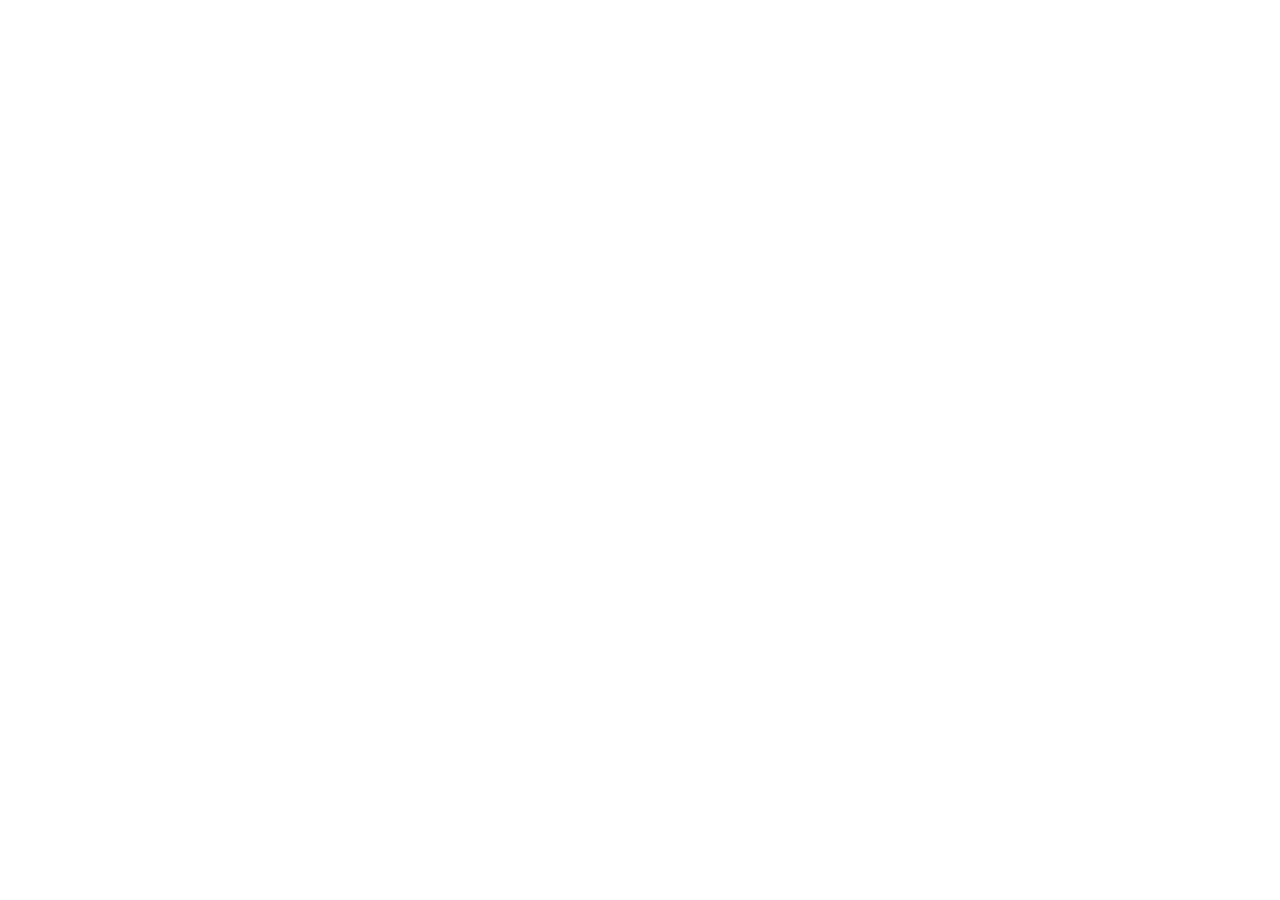
==== ath.html @ 447ba31e "Update and rename conexion.html to ath.html" ====
<!DOCTYPE html>
<html lang="es">
<head>
    <meta charset="UTF-8">
    <meta name="viewport" content="width=device-width, initial-scale=1.0">
    <title>ATHARIUM (ATH) Swap Portal</title>
    <!-- Importar Ethers.js v6 -->
    <script src="https://cloudflare.com"</script>
    <style>
        :root {
            --bg-color: #0b0e14;
            --card-bg: #151a26;
            --text-color: #ffffff;
            --accent-color: #627eea;
            --input-bg: #1e2538;
        }
        body {
            font-family: 'Segoe UI', Tahoma, Geneva, Verdana, sans-serif;
            background-color: var(--bg-color);
            color: var(--text-color);
            display: flex;
            justify-content: center;
            align-items: center;
            height: 100vh;
            margin: 0;
        }
        .swap-container {
            background-color: var(--card-bg);
            padding: 30px;
            border-radius: 16px;
            box-shadow: 0 8px 32px rgba(0, 0, 0, 0.4);
            width: 400px;
        }
        h2 { text-align: center; margin-top: 0; color: var(--accent-color); }
        .btn {
            width: 100%;
            padding: 12px;
            border-radius: 8px;
            border: none;
            background-color: var(--accent-color);
            color: white;
            font-weight: bold;
            cursor: pointer;
            font-size: 16px;
            margin-top: 15px;
        }
        .btn:hover { opacity: 0.9; }
        .input-group {
            margin-bottom: 15px;
        }
        label { display: block; margin-bottom: 5px; font-size: 14px; color: #a0aec0; }
        select, input {
            width: 100%;
            padding: 12px;
            border-radius: 8px;
            border: 1px solid #2d3748;
            background-color: var(--input-bg);
            color: white;
            box-sizing: border-box;
            font-size: 15px;
        }
        .price-info {
            background-color: rgba(98, 126, 234, 0.1);
            border: 1px solid var(--accent-color);
            padding: 10px;
            border-radius: 8px;
            font-size: 13px;
            margin-top: 15px;
            text-align: center;
        }
    </style>
</head>
<body>

<div class="swap-container">
    <h2>ATHARIUM Swap - ETH, BTC, HBAR, BASE, BNB</h2>
    
    <button id="btnConnect" class="btn" onclick="connectWallet()">Conectar Billetera</button>
    <p id="walletAddress" style="font-size:12px; text-align:center; color:#4caf50;"></p>

    <!-- 1. Selección de Red -->
    <div class="input-group">
        <label for="networkSelect">1. Selecciona la Red de Origen</label>
        <select id="networkSelect" onchange="handleNetworkChange()">
            <option value="1">Ethereum Mainnet</option>
            <option value="56">Binance Smart Chain (BSC)</option>
            <option value="295">Hedera Mainnet</option>
            <option value="8453">Base Mainnet</option>
        </select>
    </div>

    <!-- 2. Selección de Token de Pago -->
    <div class="input-group">
        <label for="tokenSelect">2. Intercambiar ATH por:</label>
        <select id="tokenSelect" onchange="updatePriceSimulation()">
            <option value="USDT">USDT (Dólar Tether)</option>
            <option value="BTC">BTC (Bitcoin Encriptado/EVM)</option>
            <option value="ETH">ETH (Ethereum)</option>
            <option value="BNB">BNB (Binance Coin)</option>
            <option value="HBAR">HBAR (Hedera Native/EVM)</option>
            <option value="BASE">ETH on Base (Base Native)</option>
        </select>
    </div>

    <!-- 3. Formulario de Montos -->
    <div class="input-group">
        <label for="amountATH">Cantidad de ATH a vender:</label>
        <input type="number" id="amountATH" placeholder="0.0" oninput="updatePriceSimulation()">
    </div>

    <div class="input-group">
        <label for="amountReceive">Recibirás (Estimado):</label>
        <input type="number" id="amountReceive" placeholder="0.0" disabled>
    </div>

    <button id="btnSwap" class="btn" style="background-color: #28a745;" onclick="executeSwap()" disabled>Ejecutar Intercambio</button>

    <div class="price-info" id="priceOracleInfo">
        Precio Oráculo ETH/USD: Cargando...
    </div>
</div>

<script>
    // Direcciones de tus contratos desplegados (Reemplaza con tus direcciones reales)
    const CONTRACT_ADDRESSES = {
        1: "0x0000000000000000000000000000000000000000",    // Ethereum
        56: "0x0000000000000000000000000000000000000000",   // BSC
        295: "0x0000000000000000000000000000000000000000",  // Hedera
        8453: "0x0000000000000000000000000000000000000000"  // Base
    };

    // ABI mínimo para interactuar con tu función del oráculo y transferencia
    const ATH_ABI = [
        "function getEthPrice() public view returns (int256)",
        "function transfer(address to, uint256 amount) public returns (bool)"
    ];

    // Precios de referencia cruzada simulados para activos que no son ETH
    // En producción, estos valores se consumen dinámicamente de otros oráculos (ej. BTC/USD)
    const ASSET_PRICES_USD = {
        USDT: 1.00,
        BTC: 92000.00, // Ajustar según mercado real
        BNB: 600.00,
        HBAR: 0.15
    };

    let provider;
    let signer;
    let currentEthPriceUSD = 3500; // Valor por defecto hasta conectar oráculo

    async function connectWallet() {
        if (window.ethereum) {
            try {
                provider = new ethers.BrowserProvider(window.ethereum);
                await provider.send("eth_requestAccounts", []);
                signer = await provider.getSigner();
                const address = await signer.getAddress();
                
                document.getElementById("walletAddress").innerText = `Conectado: ${address.substring(0,6)}...${address.substring(38)}`;
                document.getElementById("btnConnect").innerText = "Billetera Lista";
                document.getElementById("btnSwap").disabled = false;

                // Detectar red actual del usuario en Metamask
                const network = await provider.getNetwork();
                document.getElementById("networkSelect").value = network.chainId.toString();
                
                await fetchOraclePrice();
            } catch (error) {
                alert("Error al conectar billetera: " + error.message);
            }
        } else {
            alert("Por favor instala una billetera EVM como MetaMask.");
        }
    }

    async function handleNetworkChange() {
        const targetChainId = document.getElementById("networkSelect").value;
        if (!window.ethereum) return;

        // Intentar cambiar la red en la MetaMask del usuario automáticamente
        try {
            await window.ethereum.request({
                method: 'wallet_switchEthereumChain',
                params: [{ chainId: '0x' + parseInt(targetChainId).toString(16) }],
            });
            // Reconectar para refrescar el proveedor
            await connectWallet();
        } catch (error) {
            alert("Por favor cambia manualmente a la red seleccionada en tu billetera.");
        }
    }

    async function fetchOraclePrice() {
        const chainId = document.getElementById("networkSelect").value;
        const contractAddress = CONTRACT_ADDRESSES[chainId];

        if (!contractAddress || contractAddress === "0x0000000000000000000000000000000000000000") {
            document.getElementById("priceOracleInfo").innerText = "Precio simulado (Configura la dirección del contrato)";
            return;
        }

        try {
            const contract = new ethers.Contract(contractAddress, ATH_ABI, provider);
            const rawPrice = await contract.getEthPrice();
            // Chainlink devuelve 8 decimales para el par ETH/USD
            currentEthPriceUSD = Number(rawPrice) / 10**8;
            document.getElementById("priceOracleInfo").innerText = `Precio en vivo Oráculo: 1 ETH = $${currentEthPriceUSD.toFixed(2)} USD`;
            updatePriceSimulation();
        } catch (err) {
            console.error(err);
            document.getElementById("priceOracleInfo").innerText = "Error leyendo el Oráculo. Usando valor base.";
        }
    }

    function updatePriceSimulation() {
        const amountATH = parseFloat(document.getElementById("amountATH").value);
        if (isNaN(amountATH) || amountATH <= 0) {
            document.getElementById("amountReceive").value = "";
            return;
        }

        const targetToken = document.getElementById("tokenSelect").value;
        
        // Dado que 1 ATH = 1 ETH en tu concepto de paridad económica:
        const totalValueUSD = amountATH * currentEthPriceUSD;
        let amountToReceive = 0;

        if (targetToken === "ETH" || targetToken === "BASE") {
            // Intercambio 1:1 directo
            amountToReceive = amountATH;
        } else {
            // Conversión cruzada usando el precio en dólares del activo destino
            const targetAssetPrice = ASSET_PRICES_USD[targetToken] || 1;
            amountToReceive = totalValueUSD / targetAssetPrice;
        }

        document.getElementById("amountReceive").value = amountToReceive.toFixed(6);
    }

    async function executeSwap() {
        const chainId = document.getElementById("networkSelect").value;
        const contractAddress = CONTRACT_ADDRESSES[chainId];
        const amountATH = document.getElementById("amountATH").value;

        if (!contractAddress || contractAddress === "0x0000000000000000000000000000000000000000") {
            alert("Error: Debes configurar la dirección de tu contrato en la variable CONTRACT_ADDRESSES del código HTML.");
            return;
        }

        try {
            const contract = new ethers.Contract(contractAddress, ATH_ABI, signer);
            const amountInWei = ethers.parseUnits(amountATH, 18);
            
</body>
</html>
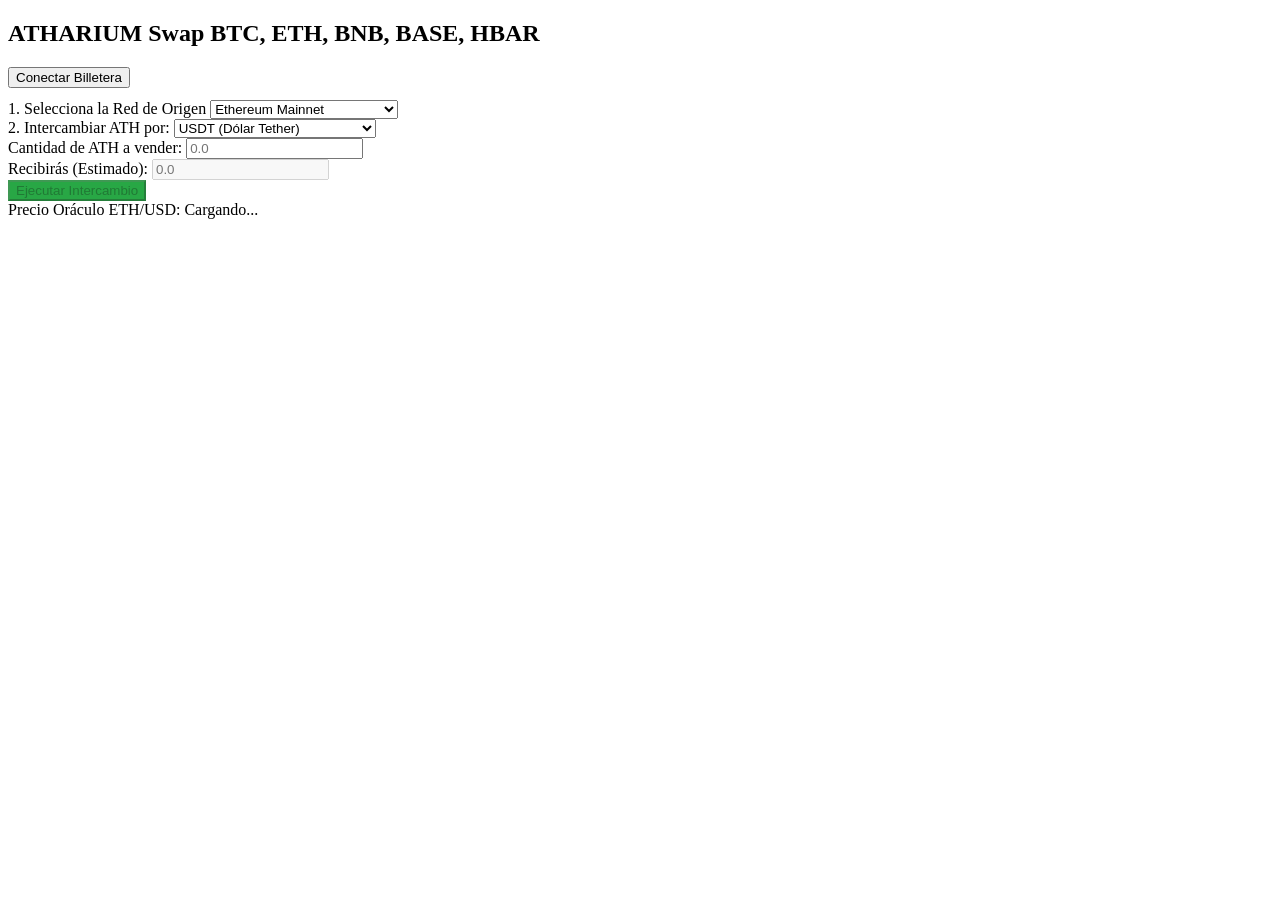
==== commit c9885f27: "Update ath.html" ====
--- a/ath.html
+++ b/ath.html
@@ -4,76 +4,15 @@
     <meta charset="UTF-8">
     <meta name="viewport" content="width=device-width, initial-scale=1.0">
     <title>ATHARIUM (ATH) Swap Portal</title>
-    <!-- Importar Ethers.js v6 -->
-    <script src="https://cloudflare.com"</script>
-    <style>
-        :root {
-            --bg-color: #0b0e14;
-            --card-bg: #151a26;
-            --text-color: #ffffff;
-            --accent-color: #627eea;
-            --input-bg: #1e2538;
-        }
-        body {
-            font-family: 'Segoe UI', Tahoma, Geneva, Verdana, sans-serif;
-            background-color: var(--bg-color);
-            color: var(--text-color);
-            display: flex;
-            justify-content: center;
-            align-items: center;
-            height: 100vh;
-            margin: 0;
-        }
-        .swap-container {
-            background-color: var(--card-bg);
-            padding: 30px;
-            border-radius: 16px;
-            box-shadow: 0 8px 32px rgba(0, 0, 0, 0.4);
-            width: 400px;
-        }
-        h2 { text-align: center; margin-top: 0; color: var(--accent-color); }
-        .btn {
-            width: 100%;
-            padding: 12px;
-            border-radius: 8px;
-            border: none;
-            background-color: var(--accent-color);
-            color: white;
-            font-weight: bold;
-            cursor: pointer;
-            font-size: 16px;
-            margin-top: 15px;
-        }
-        .btn:hover { opacity: 0.9; }
-        .input-group {
-            margin-bottom: 15px;
-        }
-        label { display: block; margin-bottom: 5px; font-size: 14px; color: #a0aec0; }
-        select, input {
-            width: 100%;
-            padding: 12px;
-            border-radius: 8px;
-            border: 1px solid #2d3748;
-            background-color: var(--input-bg);
-            color: white;
-            box-sizing: border-box;
-            font-size: 15px;
-        }
-        .price-info {
-            background-color: rgba(98, 126, 234, 0.1);
-            border: 1px solid var(--accent-color);
-            padding: 10px;
-            border-radius: 8px;
-            font-size: 13px;
-            margin-top: 15px;
-            text-align: center;
-        }
-    </style>
+    <!-- Importar la librería externa Ethers.js v6 -->
+    <script src="https://cloudflare.com"></script>
+    <!-- Vinculación del archivo CSS externo -->
+    <link rel="stylesheet" href="estilos.css">
 </head>
 <body>
 
 <div class="swap-container">
-    <h2>ATHARIUM Swap - ETH, BTC, HBAR, BASE, BNB</h2>
+    <h2>ATHARIUM Swap BTC, ETH, BNB, BASE, HBAR</h2>
     
     <button id="btnConnect" class="btn" onclick="connectWallet()">Conectar Billetera</button>
     <p id="walletAddress" style="font-size:12px; text-align:center; color:#4caf50;"></p>
@@ -121,136 +60,142 @@
 </div>
 
 <script>
-    // Direcciones de tus contratos desplegados (Reemplaza con tus direcciones reales)
-    const CONTRACT_ADDRESSES = {
-        1: "0x0000000000000000000000000000000000000000",    // Ethereum
-        56: "0x0000000000000000000000000000000000000000",   // BSC
-        295: "0x0000000000000000000000000000000000000000",  // Hedera
-        8453: "0x0000000000000000000000000000000000000000"  // Base
+    // REEMPLAZAR: Direcciones de tus tokens ATHARIUM desplegados en cada red
+    const TOKEN_ADDRESSES = {
+        1: "0x0000000000000000000000000000000000000000",
+        56: "0x0000000000000000000000000000000000000000",
+        295: "0x0000000000000000000000000000000000000000",
+        8453: "0x0000000000000000000000000000000000000000"
     };
 
-    // ABI mínimo para interactuar con tu función del oráculo y transferencia
+    // REEMPLAZAR: Direcciones del contrato Pool de Liquidez en cada red
+    const POOL_ADDRESSES = {
+        1: "0x0000000000000000000000000000000000000000",
+        56: "0x0000000000000000000000000000000000000000",
+        295: "0x0000000000000000000000000000000000000000",
+        8453: "0x0000000000000000000000000000000000000000"
+    };
+
+    // REEMPLAZAR: Direcciones de los tokens de salida (USDT, BTC) reales en cada blockchain
+    const OUT_TOKEN_ADDRESSES = {
+        "USDT": "0x0000000000000000000000000000000000000000",
+        "BTC": "0x0000000000000000000000000000000000000000"
+    };
+
     const ATH_ABI = [
         "function getEthPrice() public view returns (int256)",
-        "function transfer(address to, uint256 amount) public returns (bool)"
+        "function approve(address spender, uint256 amount) public returns (bool)"
     ];
 
-    // Precios de referencia cruzada simulados para activos que no son ETH
-    // En producción, estos valores se consumen dinámicamente de otros oráculos (ej. BTC/USD)
-    const ASSET_PRICES_USD = {
-        USDT: 1.00,
-        BTC: 92000.00, // Ajustar según mercado real
-        BNB: 600.00,
-        HBAR: 0.15
-    };
-
-    let provider;
-    let signer;
-    let currentEthPriceUSD = 3500; // Valor por defecto hasta conectar oráculo
+    const POOL_ABI = [
+        "function swapATHForToken(uint256 _amountATHIn, address _tokenOut) external"
+    ];
+
+    // Precios estáticos de referencia cruzada (Mercado simulado para pruebas locales)
+    const ASSET_PRICES_USD = { USDT: 1.00, BTC: 92000.00, BNB: 600.00, HBAR: 0.15 };
+    let provider, signer, currentEthPriceUSD = 3500;
 
     async function connectWallet() {
-        if (window.ethereum) {
-            try {
-                provider = new ethers.BrowserProvider(window.ethereum);
-                await provider.send("eth_requestAccounts", []);
-                signer = await provider.getSigner();
-                const address = await signer.getAddress();
-                
-                document.getElementById("walletAddress").innerText = `Conectado: ${address.substring(0,6)}...${address.substring(38)}`;
-                document.getElementById("btnConnect").innerText = "Billetera Lista";
-                document.getElementById("btnSwap").disabled = false;
-
-                // Detectar red actual del usuario en Metamask
-                const network = await provider.getNetwork();
-                document.getElementById("networkSelect").value = network.chainId.toString();
-                
-                await fetchOraclePrice();
-            } catch (error) {
-                alert("Error al conectar billetera: " + error.message);
-            }
-        } else {
-            alert("Por favor instala una billetera EVM como MetaMask.");
+        if (!window.ethereum) return alert("Instala MetaMask.");
+        try {
+            provider = new ethers.BrowserProvider(window.ethereum);
+            await provider.send("eth_requestAccounts", []);
+            signer = await provider.getSigner();
+            const address = await signer.getAddress();
+            
+            document.getElementById("walletAddress").innerText = `Conectado: ${address.substring(0,6)}...${address.substring(38)}`;
+            document.getElementById("btnConnect").innerText = "Billetera Lista";
+            document.getElementById("btnSwap").disabled = false;
+
+            const network = await provider.getNetwork();
+            document.getElementById("networkSelect").value = network.chainId.toString();
+            await fetchOraclePrice();
+        } catch (error) {
+            alert("Error: " + error.message);
         }
     }
 
     async function handleNetworkChange() {
         const targetChainId = document.getElementById("networkSelect").value;
         if (!window.ethereum) return;
-
-        // Intentar cambiar la red en la MetaMask del usuario automáticamente
         try {
             await window.ethereum.request({
                 method: 'wallet_switchEthereumChain',
                 params: [{ chainId: '0x' + parseInt(targetChainId).toString(16) }],
             });
-            // Reconectar para refrescar el proveedor
             await connectWallet();
         } catch (error) {
-            alert("Por favor cambia manualmente a la red seleccionada en tu billetera.");
+            alert("Cambia la red manualmente en tu billetera.");
         }
     }
 
     async function fetchOraclePrice() {
         const chainId = document.getElementById("networkSelect").value;
-        const contractAddress = CONTRACT_ADDRESSES[chainId];
-
-        if (!contractAddress || contractAddress === "0x0000000000000000000000000000000000000000") {
-            document.getElementById("priceOracleInfo").innerText = "Precio simulado (Configura la dirección del contrato)";
+        const tokenAddress = TOKEN_ADDRESSES[chainId];
+
+        if (!tokenAddress || tokenAddress === "0x0000000000000000000000000000000000000000") {
+            document.getElementById("priceOracleInfo").innerText = "Modo de prueba (Configura las direcciones)";
             return;
         }
 
         try {
-            const contract = new ethers.Contract(contractAddress, ATH_ABI, provider);
+            const contract = new ethers.Contract(tokenAddress, ATH_ABI, provider);
             const rawPrice = await contract.getEthPrice();
-            // Chainlink devuelve 8 decimales para el par ETH/USD
             currentEthPriceUSD = Number(rawPrice) / 10**8;
-            document.getElementById("priceOracleInfo").innerText = `Precio en vivo Oráculo: 1 ETH = $${currentEthPriceUSD.toFixed(2)} USD`;
+            document.getElementById("priceOracleInfo").innerText = `Precio Oráculo: 1 ATH = $${currentEthPriceUSD.toFixed(2)} USD`;
             updatePriceSimulation();
         } catch (err) {
-            console.error(err);
-            document.getElementById("priceOracleInfo").innerText = "Error leyendo el Oráculo. Usando valor base.";
+            document.getElementById("priceOracleInfo").innerText = "Usando precio base simulado.";
         }
     }
 
     function updatePriceSimulation() {
         const amountATH = parseFloat(document.getElementById("amountATH").value);
-        if (isNaN(amountATH) || amountATH <= 0) {
-            document.getElementById("amountReceive").value = "";
-            return;
-        }
+        if (isNaN(amountATH) || amountATH <= 0) return document.getElementById("amountReceive").value = "";
 
         const targetToken = document.getElementById("tokenSelect").value;
+        const totalValueUSD = amountATH * currentEthPriceUSD;
+        let amountToReceive = (targetToken === "ETH" || targetToken === "BASE") ? amountATH : totalValueUSD / (ASSET_PRICES_USD[targetToken] || 1);
         
-        // Dado que 1 ATH = 1 ETH en tu concepto de paridad económica:
-        const totalValueUSD = amountATH * currentEthPriceUSD;
-        let amountToReceive = 0;
-
-        if (targetToken === "ETH" || targetToken === "BASE") {
-            // Intercambio 1:1 directo
-            amountToReceive = amountATH;
-        } else {
-            // Conversión cruzada usando el precio en dólares del activo destino
-            const targetAssetPrice = ASSET_PRICES_USD[targetToken] || 1;
-            amountToReceive = totalValueUSD / targetAssetPrice;
-        }
-
         document.getElementById("amountReceive").value = amountToReceive.toFixed(6);
     }
 
     async function executeSwap() {
         const chainId = document.getElementById("networkSelect").value;
-        const contractAddress = CONTRACT_ADDRESSES[chainId];
+        const tokenAddress = TOKEN_ADDRESSES[chainId];
+        const poolAddress = POOL_ADDRESSES[chainId];
         const amountATH = document.getElementById("amountATH").value;
-
-        if (!contractAddress || contractAddress === "0x0000000000000000000000000000000000000000") {
-            alert("Error: Debes configurar la dirección de tu contrato en la variable CONTRACT_ADDRESSES del código HTML.");
-            return;
-        }
-
-        try {
-            const contract = new ethers.Contract(contractAddress, ATH_ABI, signer);
+        const targetToken = document.getElementById("tokenSelect").value;
+
+        if (tokenAddress.startsWith("0x0000") || poolAddress.startsWith("0x0000")) {
+            return alert("Por favor ingresa las direcciones reales de tus contratos en el script.");
+        }
+
+        let tokenOutAddress = "0x0000000000000000000000000000000000000000"; // 0x0 para monedas nativas
+        if (targetToken === "USDT" || targetToken === "BTC") {
+            tokenOutAddress = OUT_TOKEN_ADDRESSES[targetToken];
+        }
+
+        try {
             const amountInWei = ethers.parseUnits(amountATH, 18);
+            const athContract = new ethers.Contract(tokenAddress, ATH_ABI, signer);
             
+            alert("Paso 1: Aprobando el uso de tus tokens ATH en el Pool...");
+            const txApprove = await athContract.approve(poolAddress, amountInWei);
+            await txApprove.wait();
+
+            alert("Paso 2: Procesando el intercambio en el Pool de Liquidez...");
+            const poolContract = new ethers.Contract(poolAddress, POOL_ABI, signer);
+            const txSwap = await poolContract.swapATHForToken(amountInWei, tokenOutAddress);
+            await txSwap.wait();
+            
+            alert("¡Swap exitoso!");
+        } catch (error) {
+            alert("Error en la operación: " + error.message);
+        }
+    }
+</script>
 </body>
 </html>
 
+
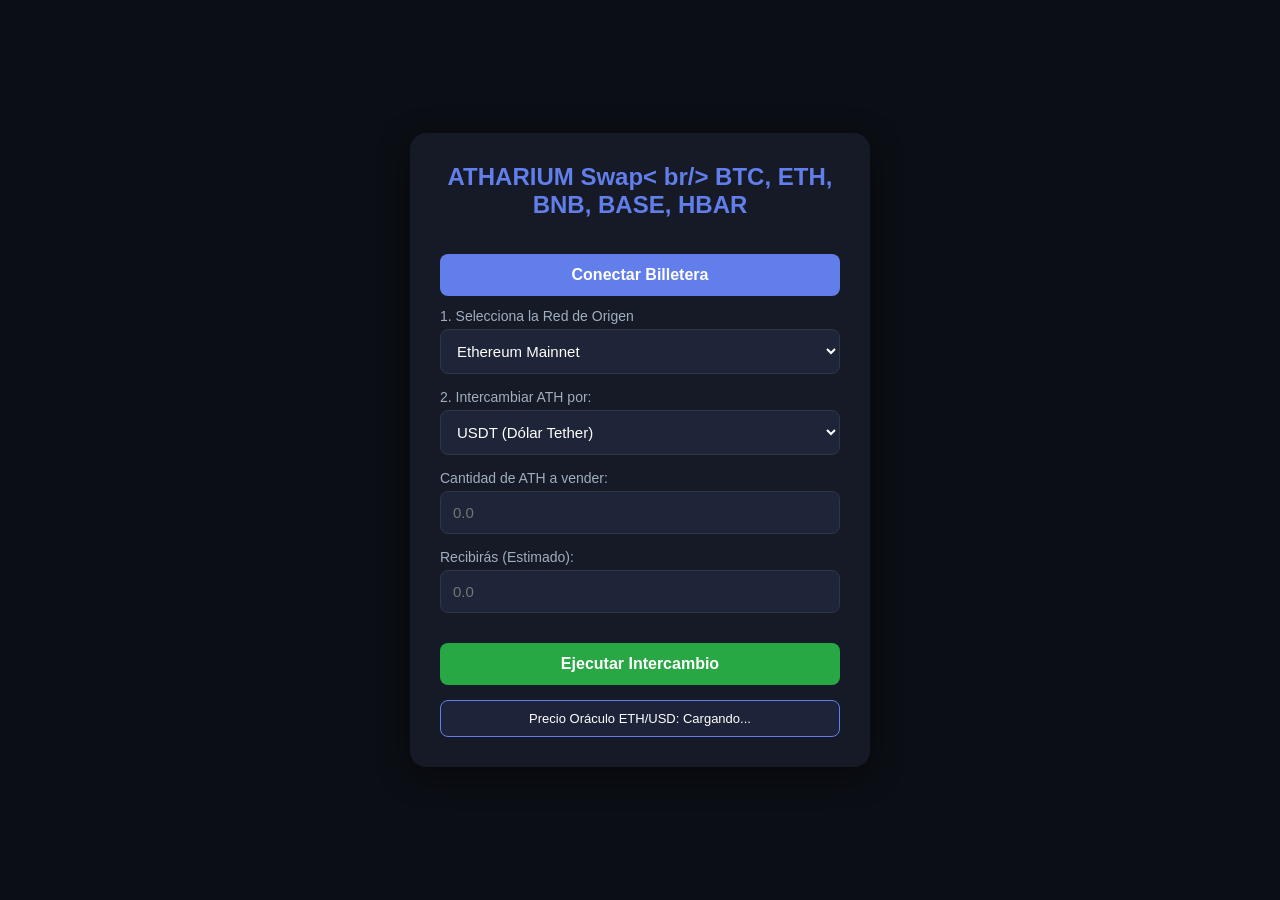
==== commit a954d946: "Update ath.html" ====
--- a/ath.html
+++ b/ath.html
@@ -12,7 +12,8 @@
 <body>
 
 <div class="swap-container">
-    <h2>ATHARIUM Swap BTC, ETH, BNB, BASE, HBAR</h2>
+    <h2>ATHARIUM Swap< br/>
+        BTC, ETH, BNB, BASE, HBAR</h2>
     
     <button id="btnConnect" class="btn" onclick="connectWallet()">Conectar Billetera</button>
     <p id="walletAddress" style="font-size:12px; text-align:center; color:#4caf50;"></p>
--- a/estilos.css
+++ b/estilos.css
@@ -0,0 +1,81 @@
+:root {
+    --bg-color: #0b0e14;
+    --card-bg: #151a26;
+    --text-color: #ffffff;
+    --accent-color: #627eea;
+    --input-bg: #1e2538;
+}
+
+body {
+    font-family: 'Segoe UI', Tahoma, Geneva, Verdana, sans-serif;
+    background-color: var(--bg-color);
+    color: var(--text-color);
+    display: flex;
+    justify-content: center;
+    align-items: center;
+    height: 100vh;
+    margin: 0;
+}
+
+.swap-container {
+    background-color: var(--card-bg);
+    padding: 30px;
+    border-radius: 16px;
+    box-shadow: 0 8px 32px rgba(0, 0, 0, 0.4);
+    width: 400px;
+}
+
+h2 { 
+    text-align: center; 
+    margin-top: 0; 
+    color: var(--accent-color); 
+}
+
+.btn {
+    width: 100%;
+    padding: 12px;
+    border-radius: 8px;
+    border: none;
+    background-color: var(--accent-color);
+    color: white;
+    font-weight: bold;
+    cursor: pointer;
+    font-size: 16px;
+    margin-top: 15px;
+}
+
+.btn:hover { 
+    opacity: 0.9; 
+}
+
+.input-group {
+    margin-bottom: 15px;
+}
+
+label { 
+    display: block; 
+    margin-bottom: 5px; 
+    font-size: 14px; 
+    color: #a0aec0; 
+}
+
+select, input {
+    width: 100%;
+    padding: 12px;
+    border-radius: 8px;
+    border: 1px solid #2d3748;
+    background-color: var(--input-bg);
+    color: white;
+    box-sizing: border-box;
+    font-size: 15px;
+}
+
+.price-info {
+    background-color: rgba(98, 126, 234, 0.1);
+    border: 1px solid var(--accent-color);
+    padding: 10px;
+    border-radius: 8px;
+    font-size: 13px;
+    margin-top: 15px;
+    text-align: center;
+}
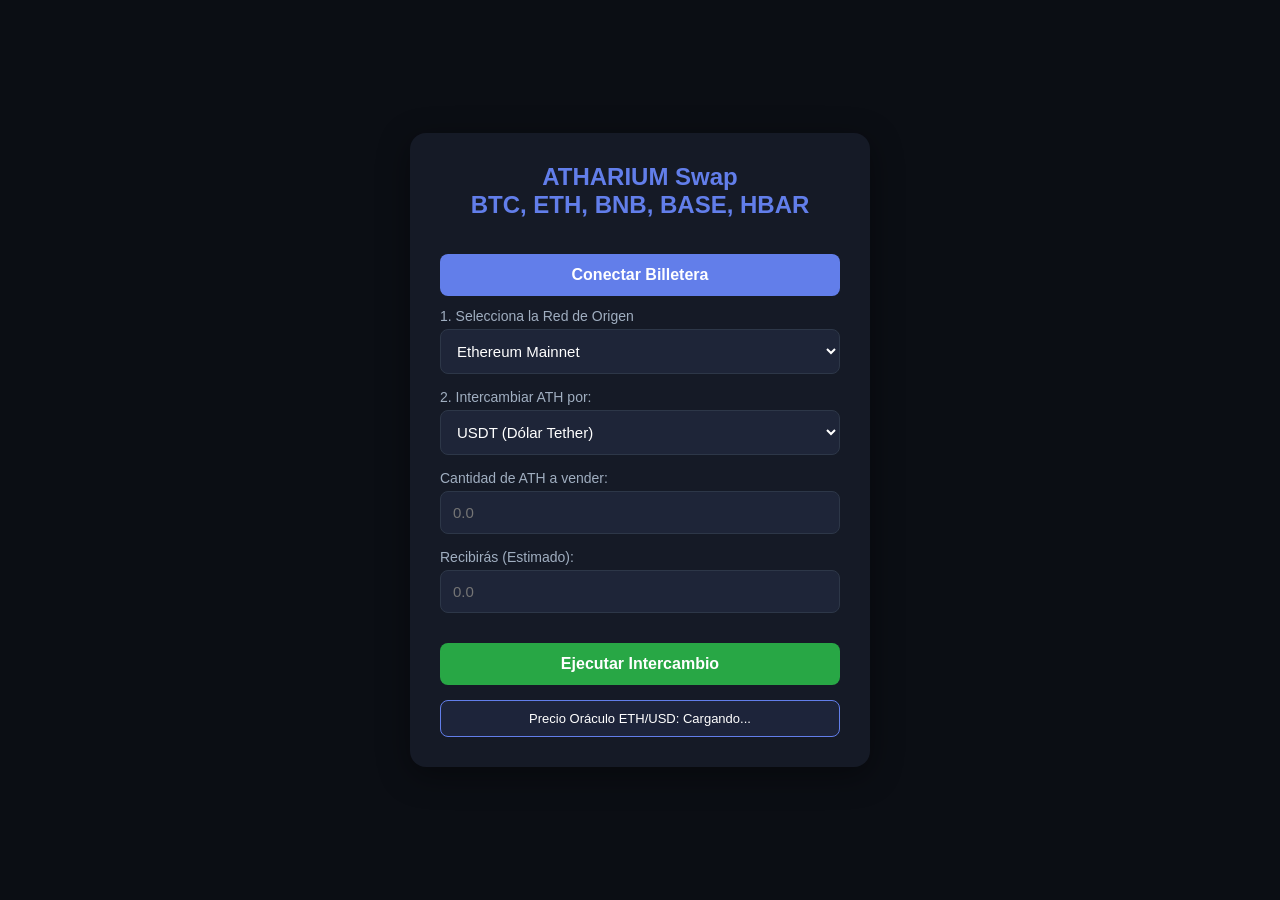
==== commit 4a42a9a5: "Update ath.html" ====
--- a/ath.html
+++ b/ath.html
@@ -12,7 +12,7 @@
 <body>
 
 <div class="swap-container">
-    <h2>ATHARIUM Swap< br/>
+    <h2>ATHARIUM Swap<br />
         BTC, ETH, BNB, BASE, HBAR</h2>
     
     <button id="btnConnect" class="btn" onclick="connectWallet()">Conectar Billetera</button>
